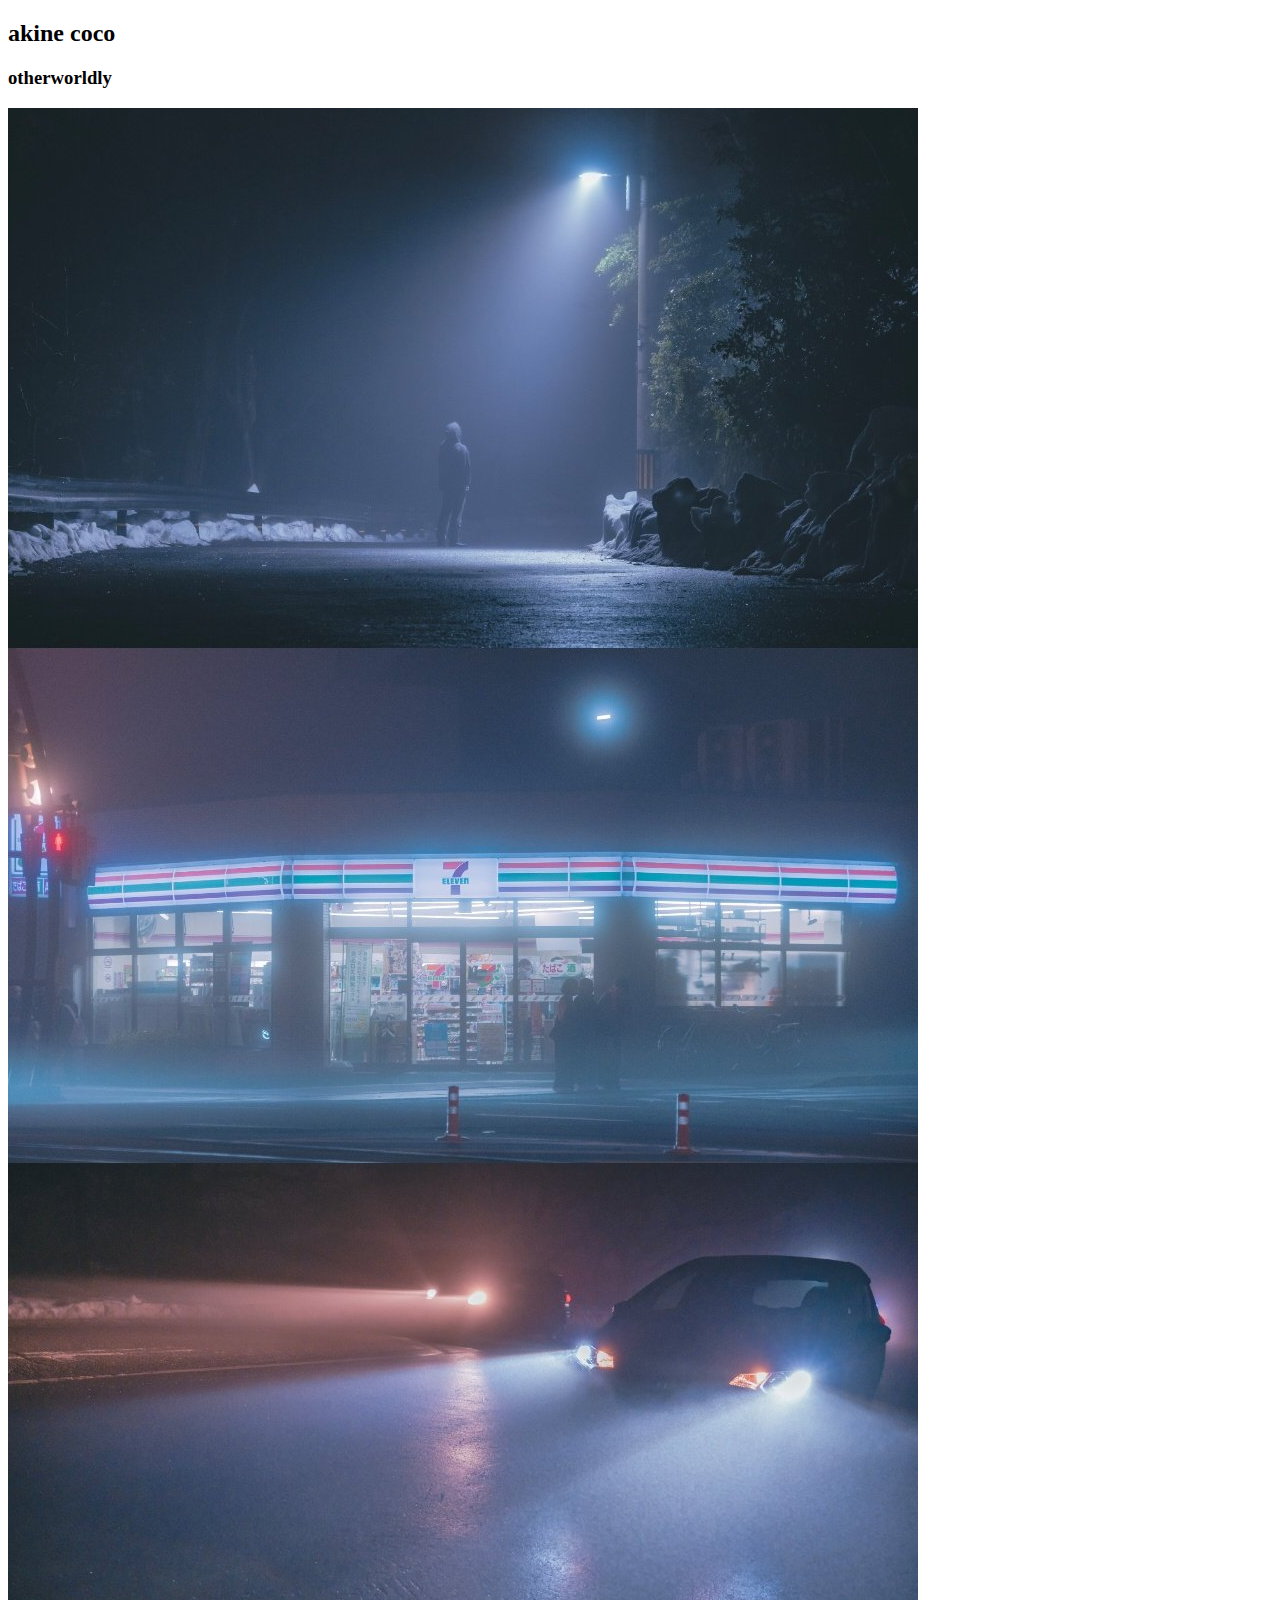
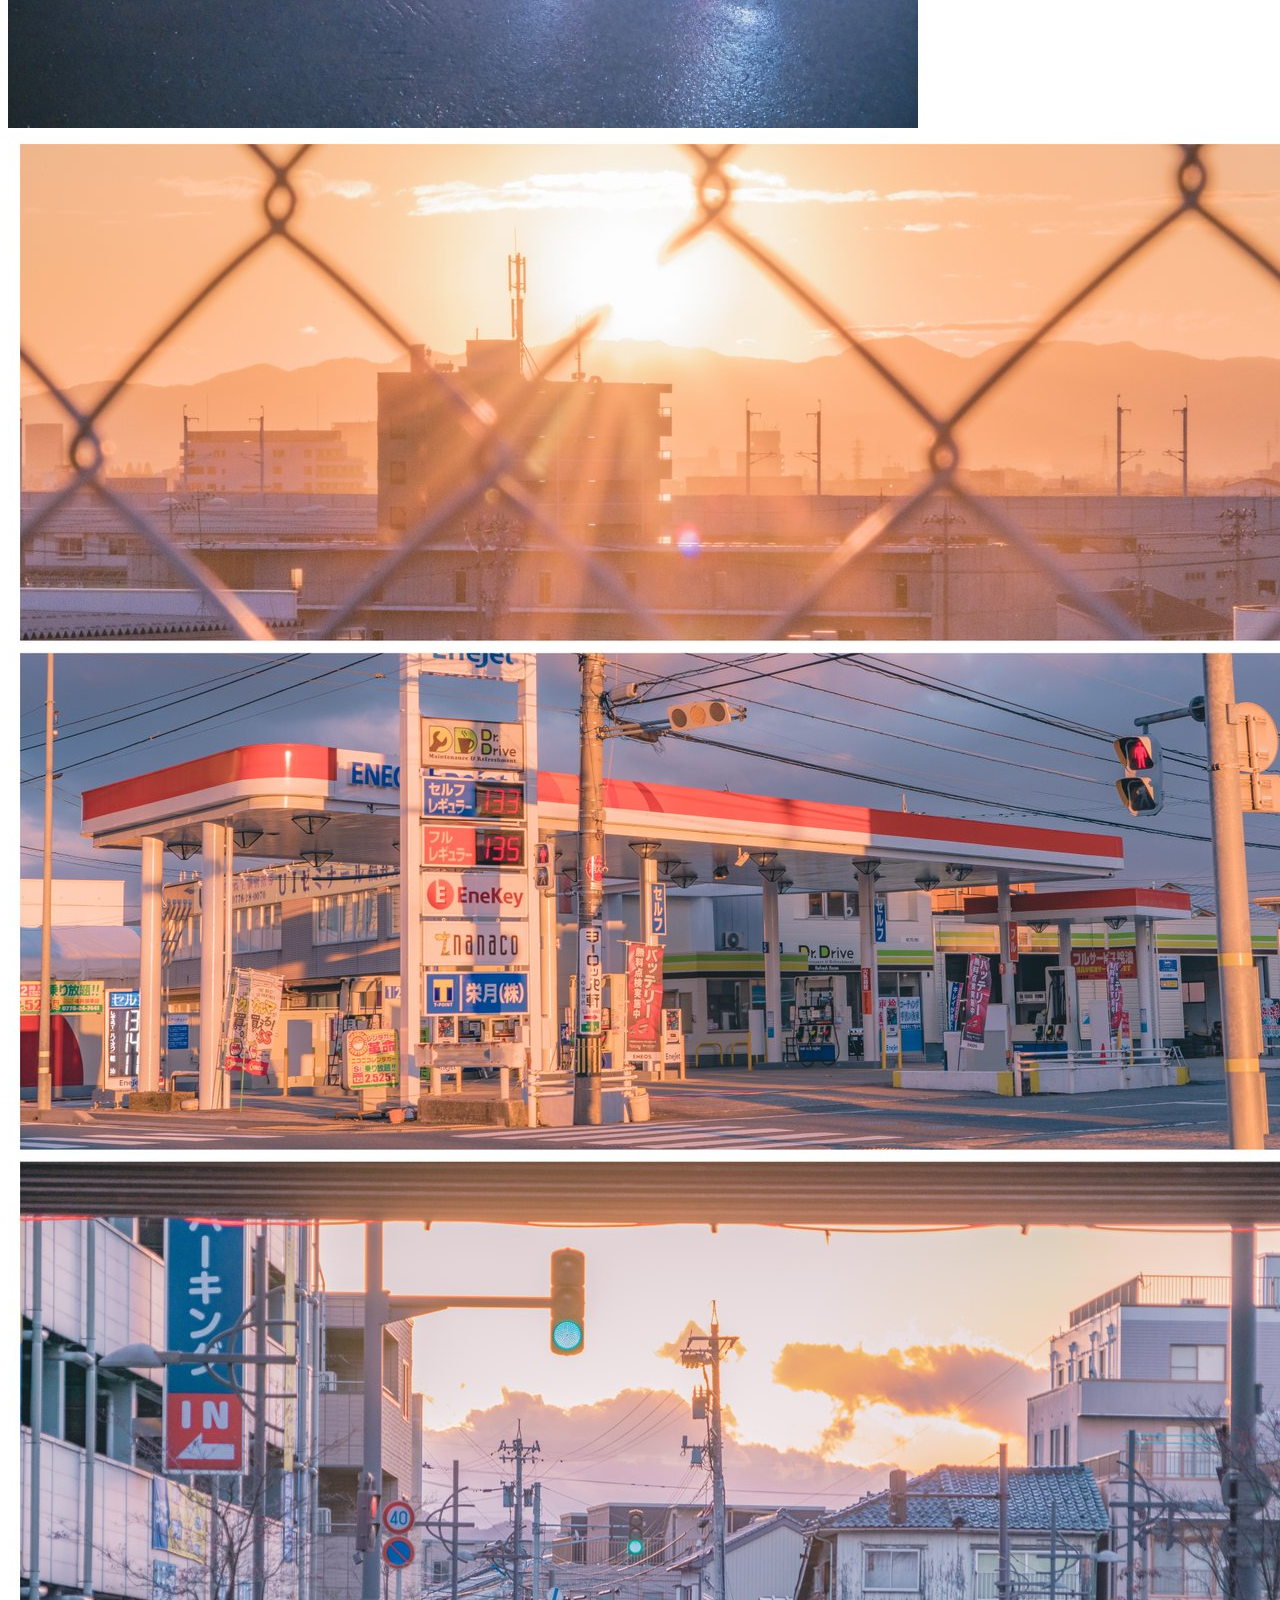
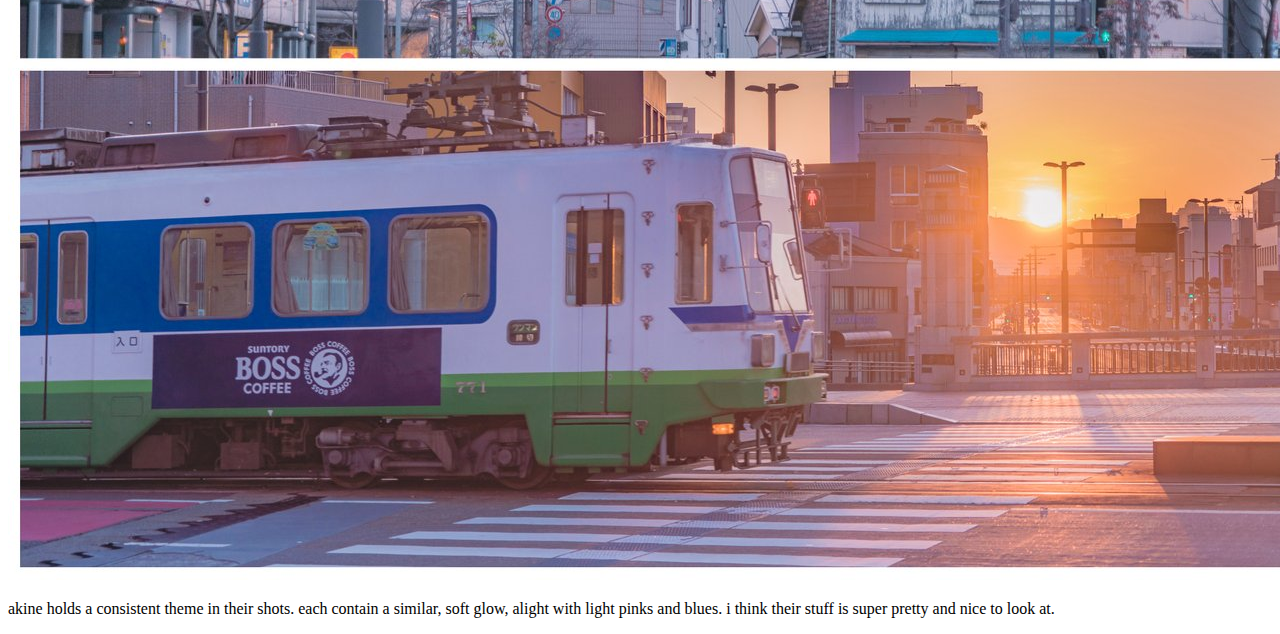
==== akine.html @ 80858218 "Create akine.html" ====
<!DOCTYPE html>
<html lang="en">
  <head>
    <link href="sitestyle.css" rel="sitestyle">
    <title>akine</title>
  </head>

<h2>akine coco</h2>
<h3>otherworldly</h3>

	<img src="mist.jpg" class="mist">
	<img src="memories.jpg" class="memories">

<p>akine holds a consistent theme in their shots. each contain a similar, soft glow, alight with light pinks and blues. i think their stuff is super pretty and nice to look at.</p>
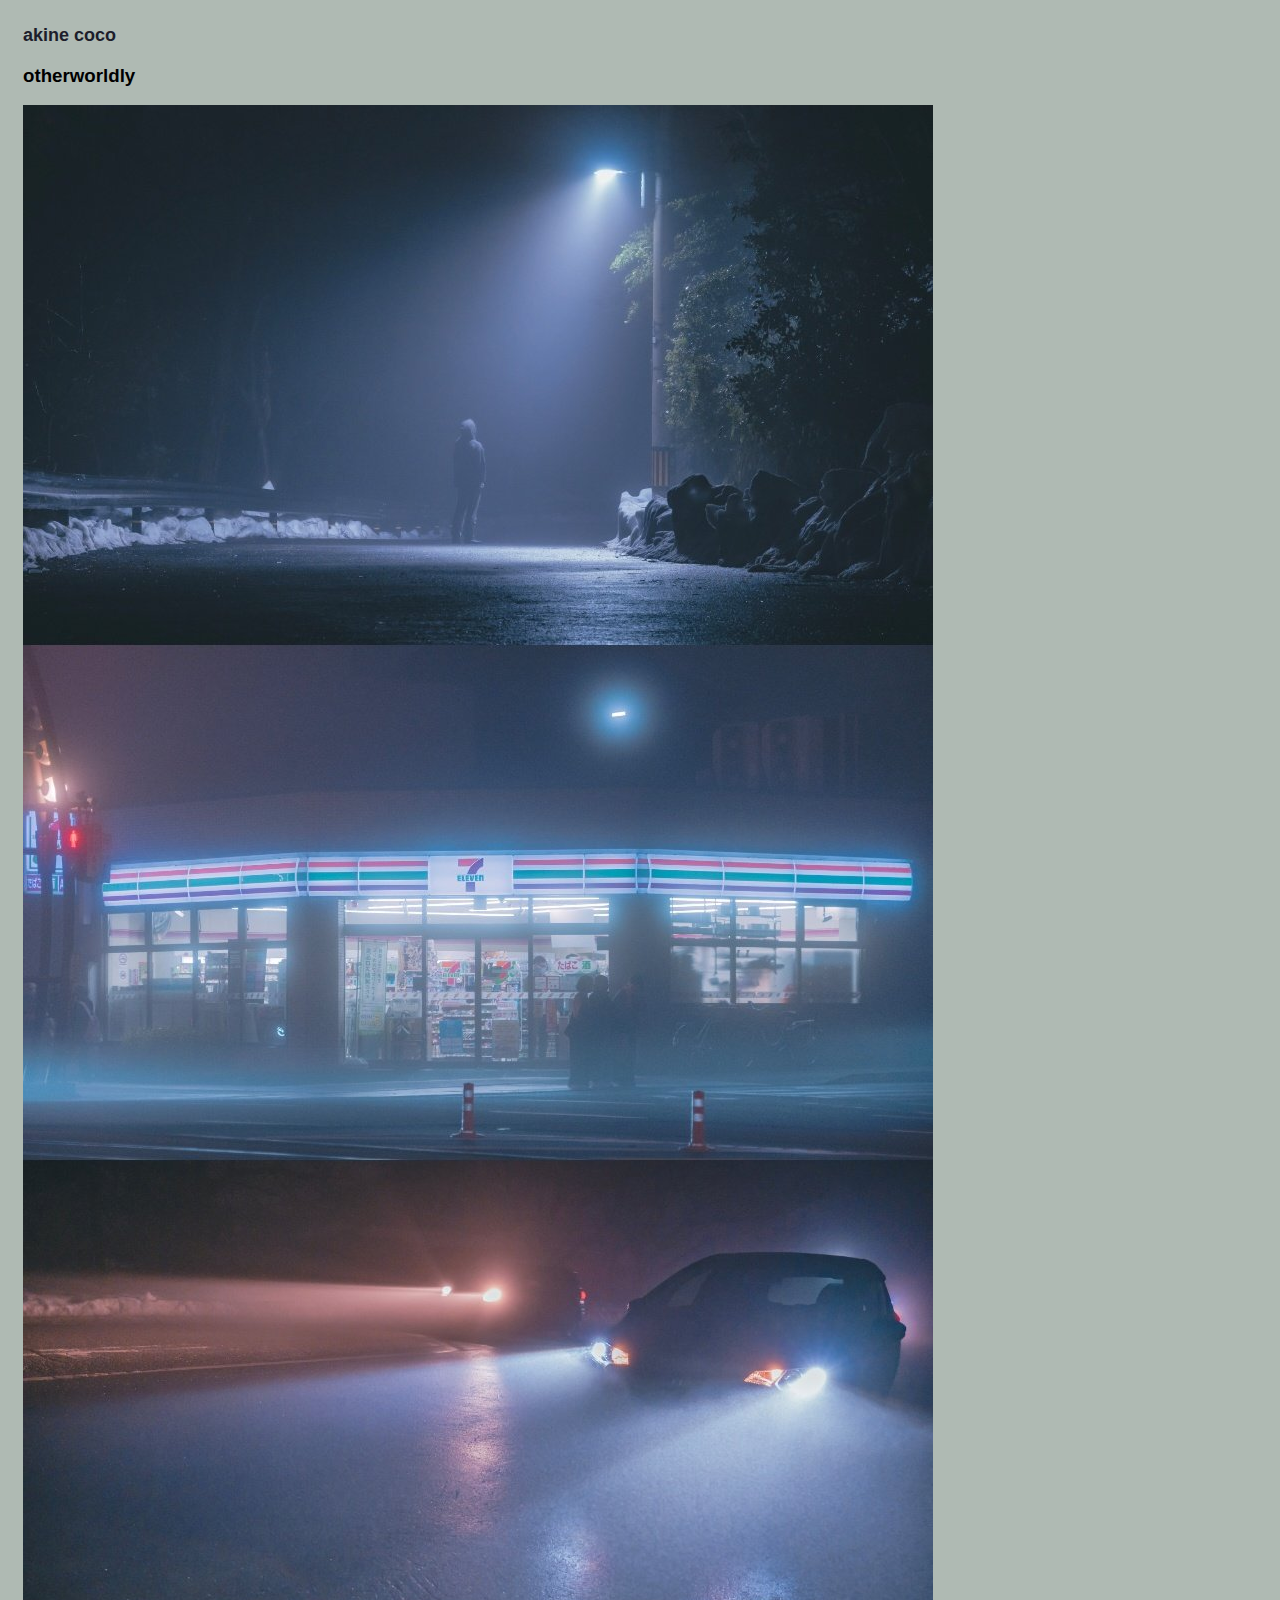
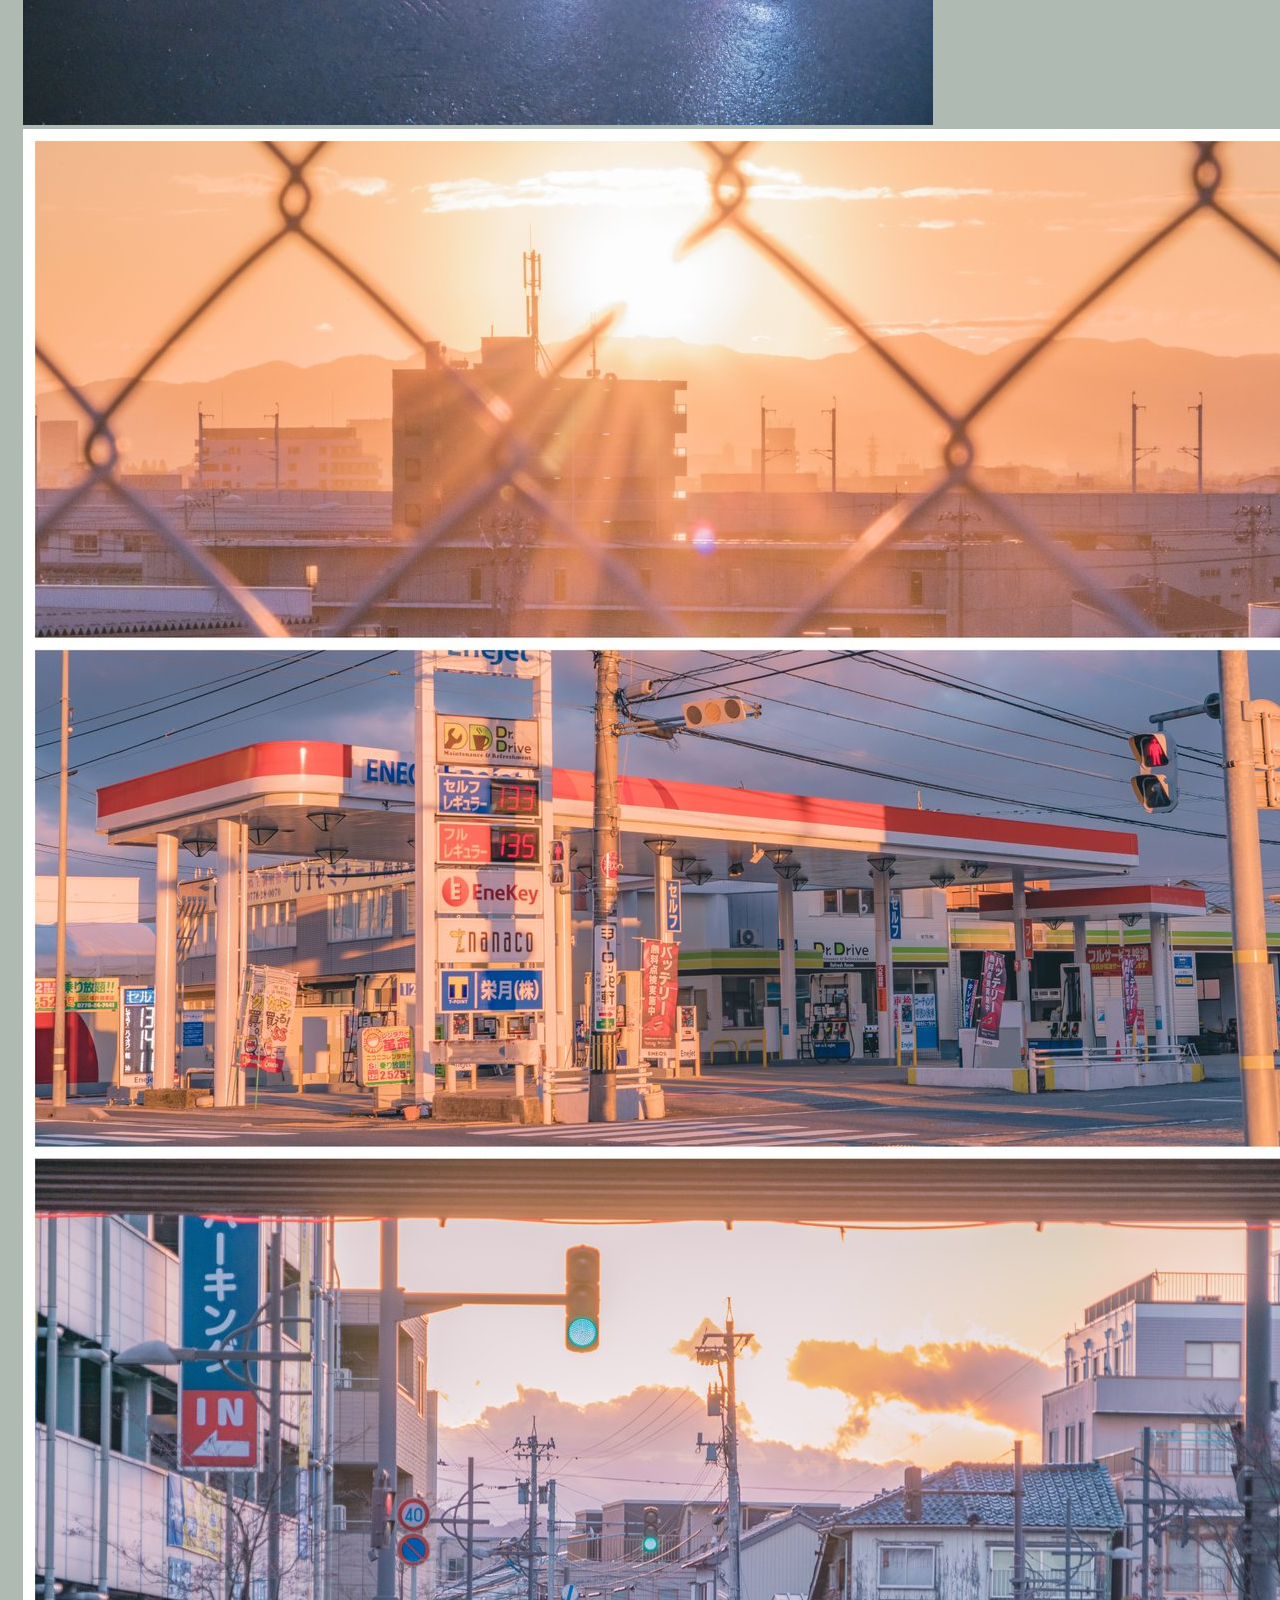
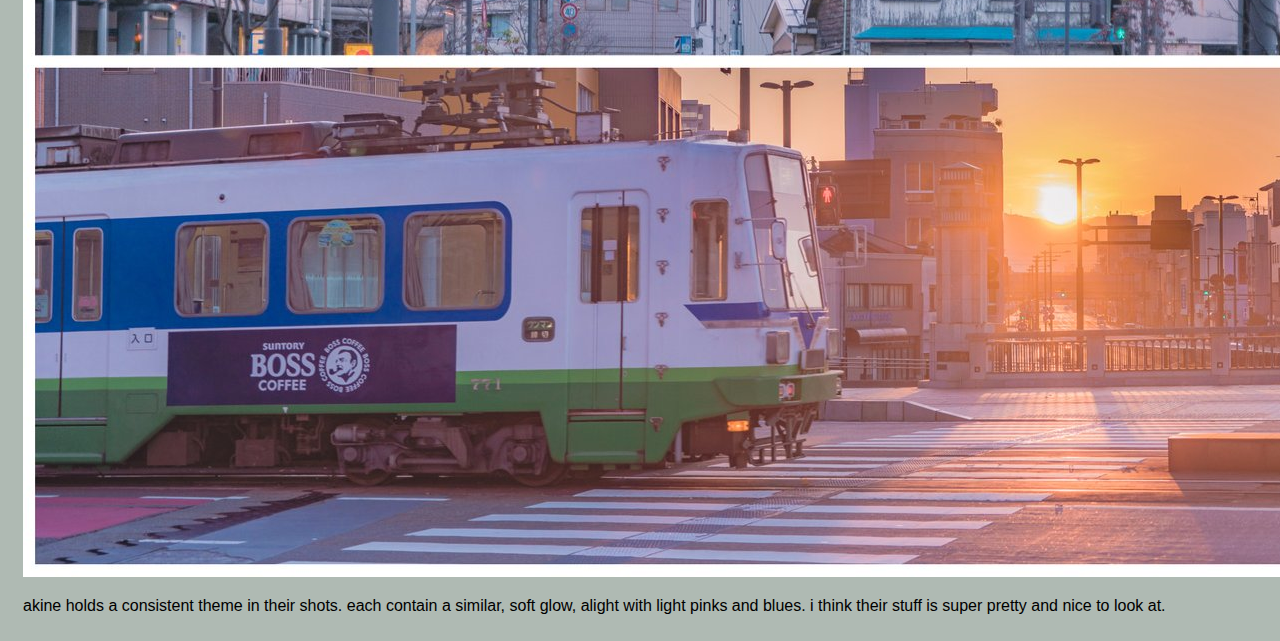
==== commit 5d2813e9: "Update akine.html" ====
--- a/akine.html
+++ b/akine.html
@@ -1,8 +1,9 @@
 <!DOCTYPE html>
 <html lang="en">
-  <head>
-    <link href="sitestyle.css" rel="sitestyle">
+<body>
+<head>
     <title>akine</title>
+    <link href="style.css" rel="stylesheet" type="text/css"/>
   </head>
 
 <h2>akine coco</h2>
@@ -12,3 +13,4 @@
 	<img src="memories.jpg" class="memories">
 
 <p>akine holds a consistent theme in their shots. each contain a similar, soft glow, alight with light pinks and blues. i think their stuff is super pretty and nice to look at.</p>
+	</body>
--- a/style.css
+++ b/style.css
@@ -0,0 +1,76 @@
+  html {
+  background-color: #afbab3;
+  padding: 10px 15px 10px 15px;
+  font-family: Helvetica; serif;
+}
+
+h1 {
+  font-size: 65px
+  color: #1d1e2b;
+}
+
+h2 {
+  font-size: 18px;
+  color: #1d1e2b;
+}
+
+
+/ page style */
+
+#about h3{
+  font-size: 23px
+}
+
+#about p {
+  margin: 0 40px 0 40px;
+  font-size: 15px;
+}
+
+/* nav bar styling */
+nav ul {
+  list-style-type: none;
+  margin: 3% 30% 3% 30%;
+  padding: 0;
+  overflow: hidden;
+  background-color: #1d1e2b;
+  border-radius: 69px;
+}
+
+nav li {
+  float: left;
+  width: 50%;
+}
+nav li a {
+  display: block;
+  color: white;
+  text-align: center;
+  padding: 14px 16px;
+  text-decoration: none;
+  border-radius: 69px;
+}
+
+#current {
+  background-color: #000000;
+}
+
+nav li a:hover {
+  background-color: #000000;
+}
+
+/* data page styling */
+
+.grid-container {
+  display: grid;
+  grid-template-columns: 33% 33% 33%;
+}
+
+.grid-item {
+  text-align: center;
+  border: 2px solid black;
+  padding: 15px;
+  margin: 7% 17% 7% 17%;
+}
+
+.grid-item img {
+  width:25%;
+}
